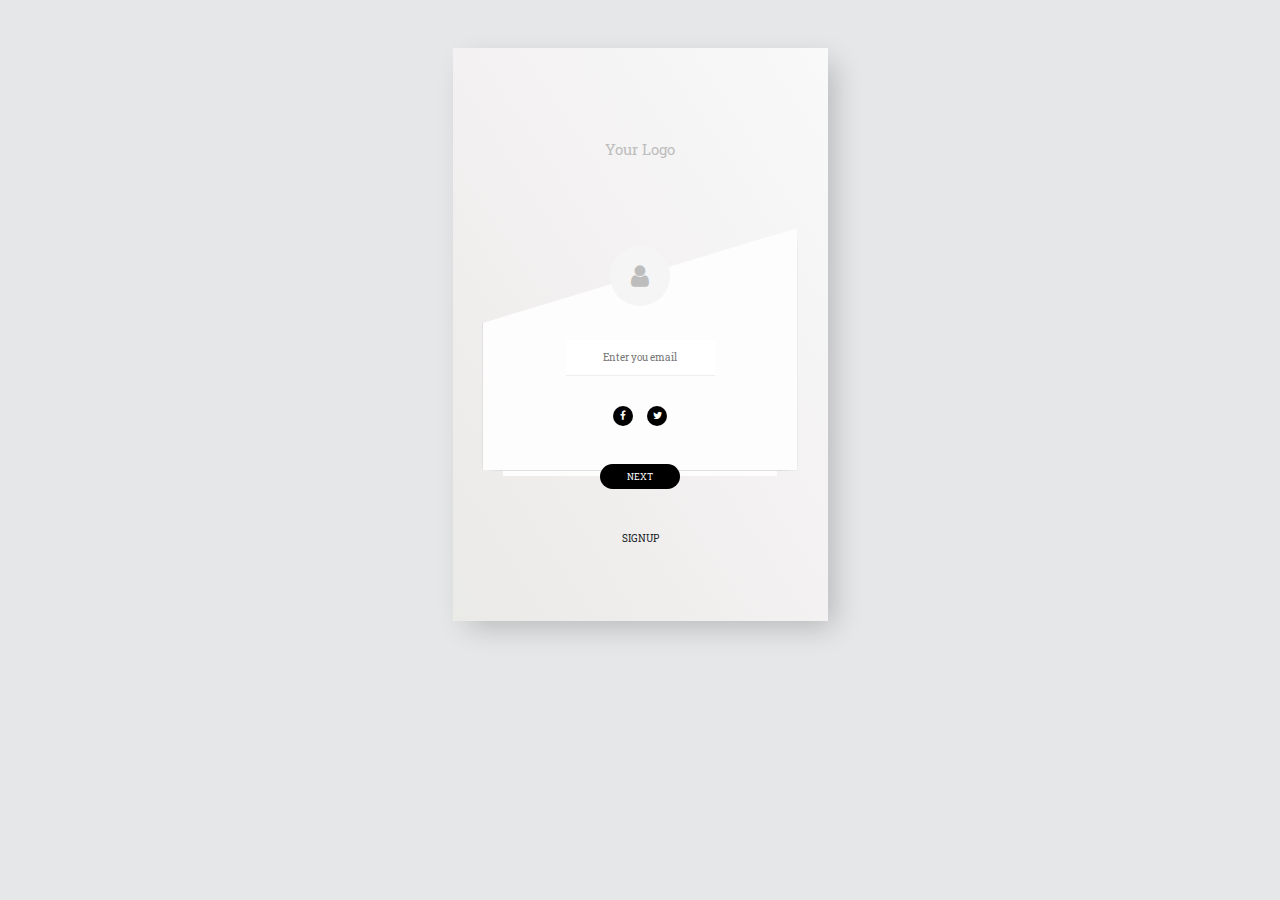
==== index.html @ e7c22adb "icon" ====
<!DOCTYPE html>
<html lang="en">
  <head>
    <meta charset="UTF-8" />
    <meta name="viewport" content="width=device-width, initial-scale=1.0" />
    <meta http-equiv="X-UA-Compatible" content="ie=edge" />
    <link
      rel="stylesheet"
      href="https://maxcdn.bootstrapcdn.com/bootstrap/4.2.1/css/bootstrap.min.css"
    />

    <link
      rel="stylesheet"
      href="https://cdnjs.cloudflare.com/ajax/libs/font-awesome/4.7.0/css/font-awesome.min.css"
    />
    <link rel="stylesheet" href="styles.css">
    <script src="https://ajax.googleapis.com/ajax/libs/jquery/3.3.1/jquery.min.js"></script>

    <title>UI</title>
  </head>
  <body>
    <div class="container mt-5">
      <div class="row">
        <div class="signUp">
          <div class="logo">
            <i class="fa-solid fa-right-to-bracket"></i>
            <p>your logo</p>
          </div>
          <div class="user_info">
            <div class="user_ico">
              <i class="fa fa-user" aria-hidden="true"></i>
            </div>
            <div class="clip_wrapper">
              <input
                type="email"
                class="email_info"
                id="email"
                placeholder="Enter you email"
              />
              <div class="social">
                <span><i class="fa fa-facebook" aria-hidden="true"></i></span>
                <span><i class="fa fa-twitter" aria-hidden="true"></i></span>
              </div>
            </div>
            <div class="blank_wrapper"></div>
            <div class="next_btn">Next</div>
          </div>
          <div class="signUp_btn">signup</div>
        </div>
      </div>
    </div>
  </body>
</html>
---- styles.css ----
@import url("https://fonts.googleapis.com/css?family=Roboto+Slab:100,300,400,700");
* {
  margin: 0;
  padding: 0;
}
body {
  background-color: #e6e7e9;
  font-family: "Roboto Slab", serif;
}
.signUp {
  font-family: "Roboto Slab", serif !important;
  display: block;
  margin: 0 auto;
  max-width: 375px;
  width: 100%;
  padding: 80px 30px 60px 30px;
  background-image: linear-gradient(
    to left bottom,
    #f9f9f9,
    #f6f5f5,
    #f3f1f1,
    #efedec,
    #eaeae7
  );
  box-shadow: 10px 10px 28px -5px rgba(0, 0, 0, 0.22);
  .logo {
    display: block;
    text-align: center;
    text-align: center;
    margin: 0 auto 60px auto;
    font-size: 50px;
    color: #bdbdbd;
    p {
      display: block;
      margin: 10px 0;
      padding: 0;
      text-align: center;
      font-size: 15px;
      text-transform: capitalize;
    }
  }
  .user_info {
    position: relative;
    margin-bottom: 60px;
    .user_ico {
      position: absolute;
      top: 25px;
      left: 50%;
      transform: translateX(-50%);
      width: 60px;
      height: 60px;
      line-height: 60px;
      text-align: center;
      border-radius: 50%;
      background-color: #f5f5f5;
      z-index: 1;
      font-size: 25px;
      color: #bdbdbd;
      z-index: 5;
    }
    .clip_wrapper {
      display: flex;
      clip-path: polygon(0 41%, 100% 3%, 100% 100%, 0% 100%);
      background-color: #fdfdfd;
      padding: 15px;
      box-sizing: border-box;
      align-items: center;
      justify-content: center;
      height: 250px;
      flex-direction: column;
      position: relative;
      z-index: 2;
      box-shadow: 2px 10px 18px -8px rgba(0, 0, 0, 0.82);
      .social {
        text-align: Center;
        span {
          background-color: #000;
          color: #fff;
          width: 20px;
          height: 20px;
          line-height: 20px;
          border-radius: 50%;
          display: inline-block;
          color: #fff;
          font-size: 10px;
          text-align: center;
          margin-right: 10px;
        }
        :nth-child(2) {
          margin-right: 0px;
        }
      }
      .email_info {
        font-family: "Roboto Slab", serif !important;
        border: none;
        font-size: 10px;
        text-align: center;
        border-bottom: 1px solid #eee;
        padding: 10px;
        margin: 75px 0 25px 0;
        color: #bdbdbd;
        :hover {
          outline: none;
          color: transparent;
        }
      }
    }
    .next_btn {
      position: absolute;
      background-color: #000;
      color: #fff;
      text-transform: uppercase;
      width: 80px;
      height: 25px;
      line-height: 25px;
      display: block;
      border-radius: 20px;
      font-size: 9px;
      text-align: center;
      left: 50%;
      transform: translateX(-50%);
      bottom: -18px;
      cursor: pointer;
      font-family: "Roboto Slab", serif !important;
      z-index: 3;
    }
    .blank_wrapper {
      position: absolute;
      width: 87%;
      height: 15px;
      background-color: #fdfdfd;
      bottom: -5px;
      left: 50%;
      transform: translateX(-50%);
      z-index: 1;
      box-shadow: 2px 10px 18px -8px rgba(0, 0, 0, 0.82);
    }
  }
  .signUp_btn {
    text-align: center;
    text-transform: uppercase;
    font-size: 10px;
    margin-bottom: 15px;
    font-family: "Roboto Slab", serif !important;
  }
}
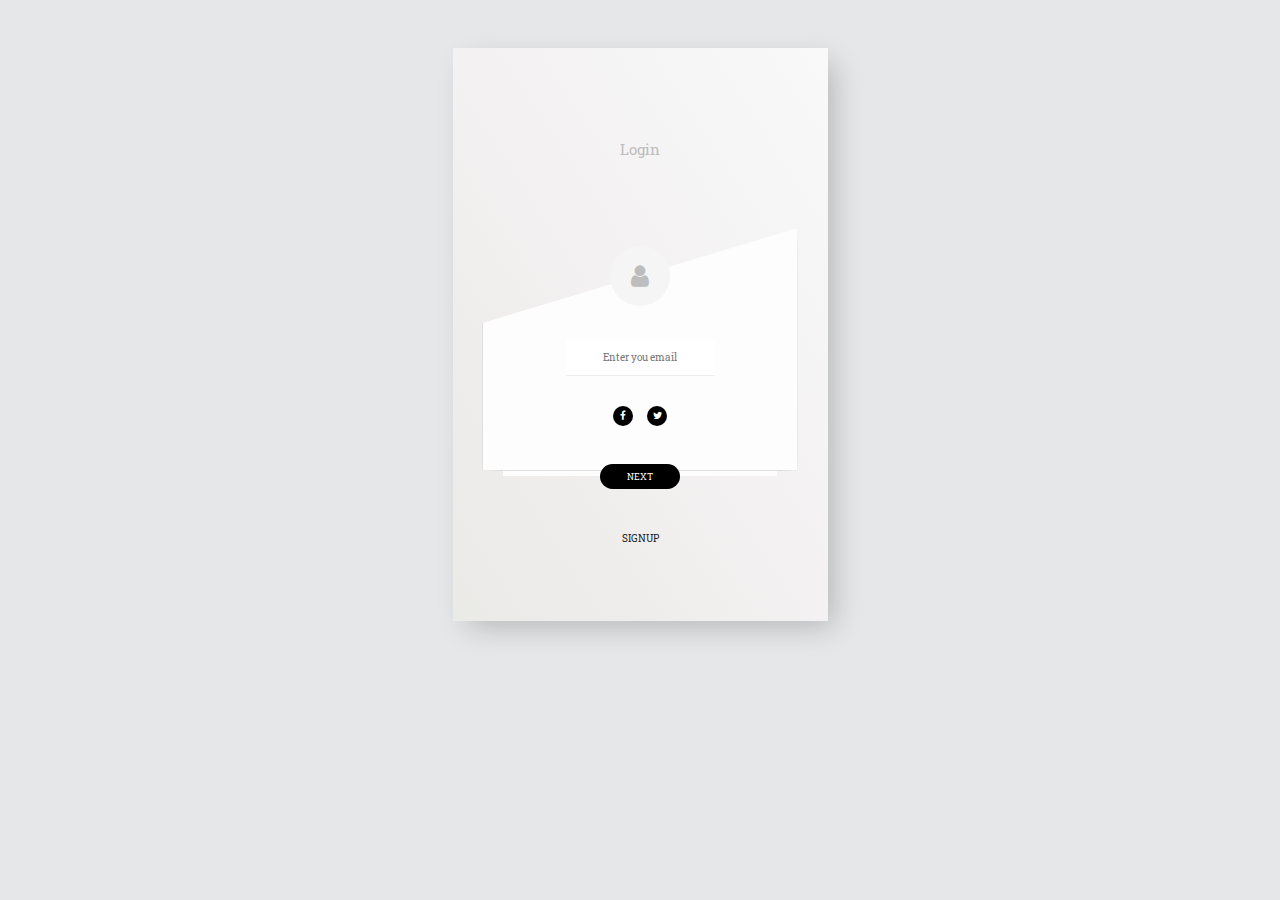
==== commit 9c43d12c: "Login" ====
--- a/index.html
+++ b/index.html
@@ -23,8 +23,8 @@
       <div class="row">
         <div class="signUp">
           <div class="logo">
-            <i class="fa-solid fa-right-to-bracket"></i>
-            <p>your logo</p>
+            <i class="fa-solid fa-right-to-bracket" aria-hidden="true"></i>
+            <p>Login</p>
           </div>
           <div class="user_info">
             <div class="user_ico">
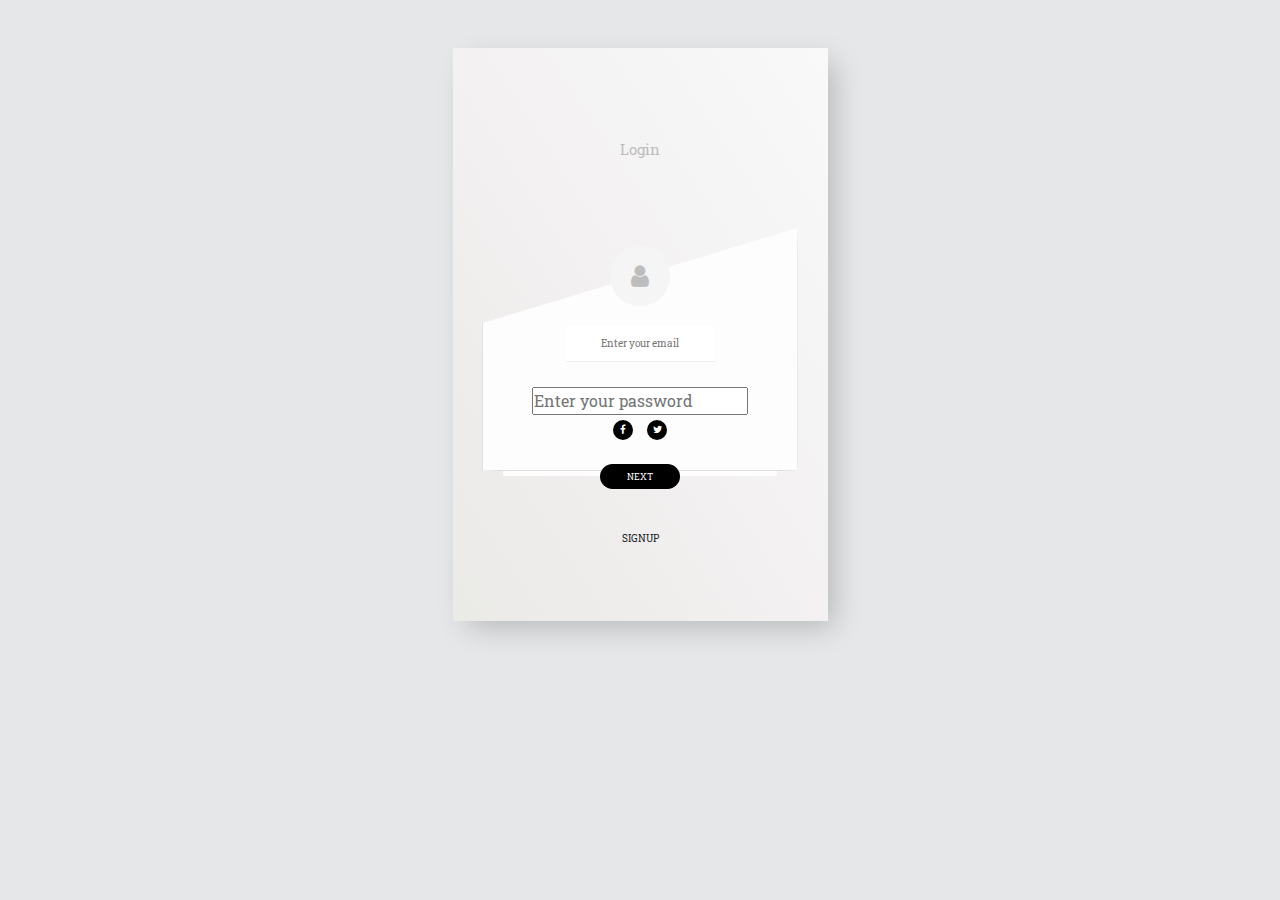
==== commit d4b497d3: "password" ====
--- a/index.html
+++ b/index.html
@@ -15,7 +15,7 @@
     />
     <link rel="stylesheet" href="styles.css">
     <script src="https://ajax.googleapis.com/ajax/libs/jquery/3.3.1/jquery.min.js"></script>
-
+    <script src="script.js"></script>
     <title>UI</title>
   </head>
   <body>
@@ -35,7 +35,13 @@
                 type="email"
                 class="email_info"
                 id="email"
-                placeholder="Enter you email"
+                placeholder="Enter your email"
+              />
+              <input
+                type="password"
+                class="password_info"
+                id="password"
+                placeholder="Enter your password"
               />
               <div class="social">
                 <span><i class="fa fa-facebook" aria-hidden="true"></i></span>
@@ -43,7 +49,7 @@
               </div>
             </div>
             <div class="blank_wrapper"></div>
-            <div class="next_btn">Next</div>
+            <div class="next_btn" onclick="processForm()">Next</div>
           </div>
           <div class="signUp_btn">signup</div>
         </div>
--- a/styles.css
+++ b/styles.css
@@ -144,3 +144,70 @@
     font-family: "Roboto Slab", serif !important;
   }
 }
+/* Add these styles to your existing CSS */
+
+/* Add these styles to your existing CSS */
+
+.captcha-container {
+  font-family: "Roboto Slab", serif !important;
+  display: block;
+  margin: 0 auto;
+  max-width: 375px;
+  width: 100%;
+  padding: 80px 30px 60px 30px;
+  background-image: linear-gradient(
+    to left bottom,
+    #f9f9f9,
+    #f6f5f5,
+    #f3f1f1,
+    #efedec,
+    #eaeae7
+  );
+  box-shadow: 10px 10px 28px -5px rgba(0, 0, 0, 0.22);
+  position: absolute;
+  top: 50%;
+  left: 50%;
+  transform: translate(-50%, -50%);
+}
+
+.captcha-container h2 {
+  text-align: center;
+  margin-bottom: 20px;
+  font-size: 20px;
+  color: #bdbdbd;
+}
+
+#captcha {
+  text-align: center;
+  font-size: 24px;
+  margin-bottom: 20px;
+  color: #000;
+}
+
+#captchaInput {
+  width: 100%;
+  padding: 10px;
+  margin-bottom: 20px;
+  font-size: 14px;
+  border: 1px solid #eee;
+  border-radius: 5px;
+}
+
+button {
+  background-color: #000;
+  color: #fff;
+  text-transform: uppercase;
+  width: 100%;
+  padding: 12px;
+  border: none;
+  border-radius: 20px;
+  font-size: 14px;
+  cursor: pointer;
+}
+
+/* Media Query for smaller screens */
+@media (max-width: 768px) {
+  .captcha-container {
+    padding: 40px 20px;
+  }
+}
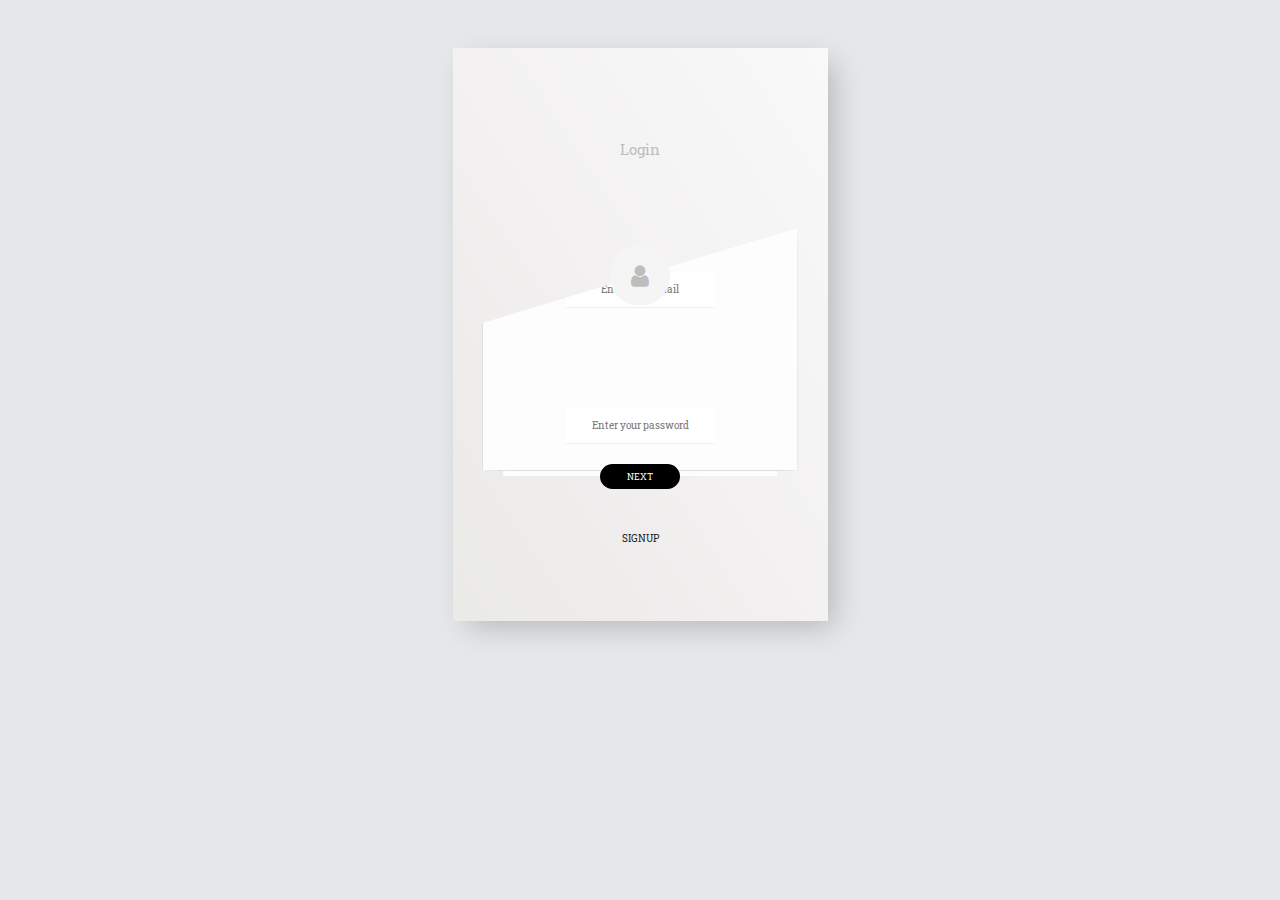
==== commit cf279f7d: "pass" ====
--- a/index.html
+++ b/index.html
@@ -39,7 +39,7 @@
               />
               <input
                 type="password"
-                class="password_info"
+                class="email_info"
                 id="password"
                 placeholder="Enter your password"
               />
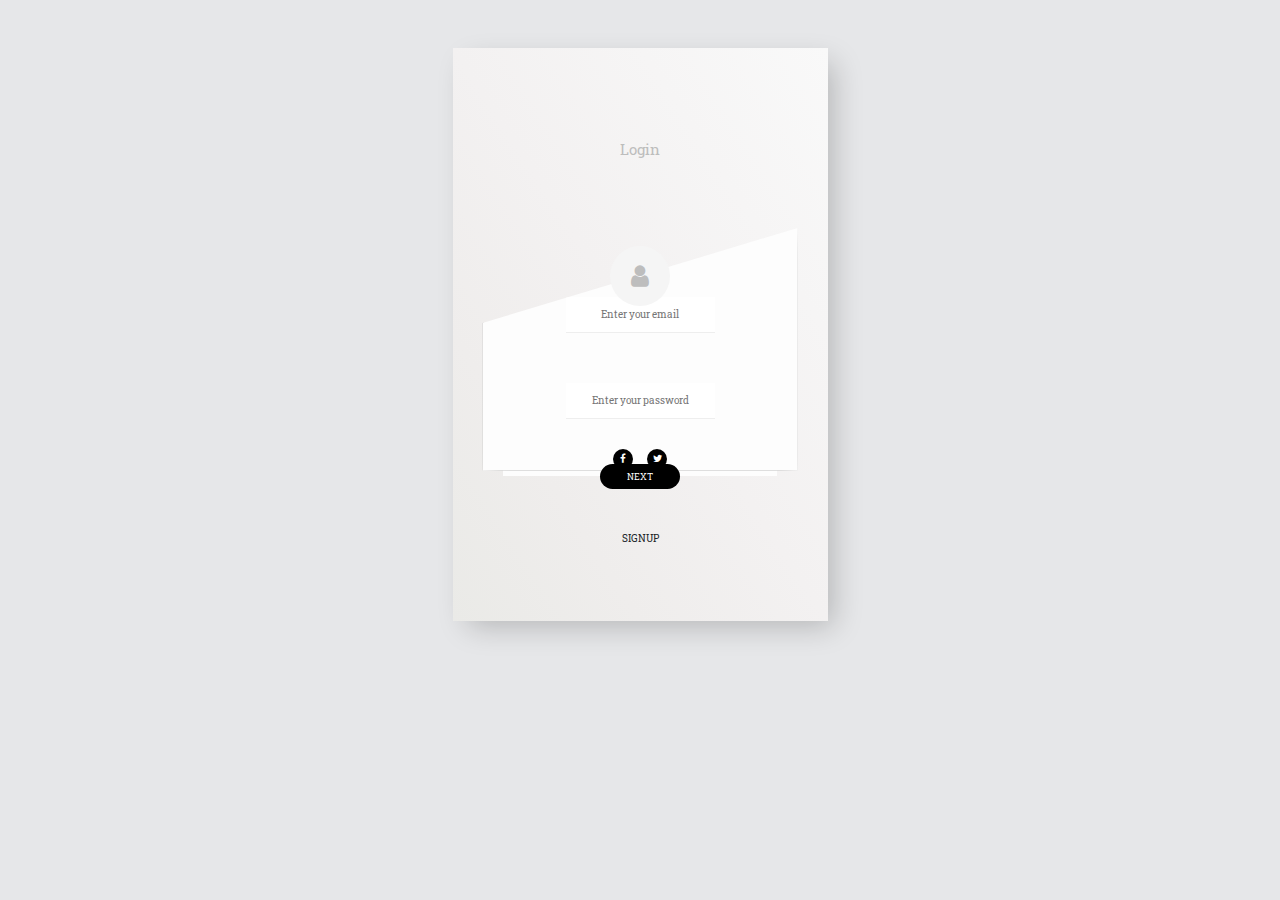
==== commit 7b33d845: "pass commit" ====
--- a/index.html
+++ b/index.html
@@ -39,7 +39,7 @@
               />
               <input
                 type="password"
-                class="email_info"
+                class="password_info"
                 id="password"
                 placeholder="Enter your password"
               />
--- a/styles.css
+++ b/styles.css
@@ -205,6 +205,21 @@
   cursor: pointer;
 }
 
+.password_info {
+  font-family: "Roboto Slab", serif !important;
+  border: none;
+  font-size: 10px;
+  text-align: center;
+  border-bottom: 1px solid #eee;
+  padding: 10px;
+  margin: 25px 0;
+  color: #bdbdbd;
+  :hover {
+    outline: none;
+    color: transparent;
+  }
+}
+
 /* Media Query for smaller screens */
 @media (max-width: 768px) {
   .captcha-container {
